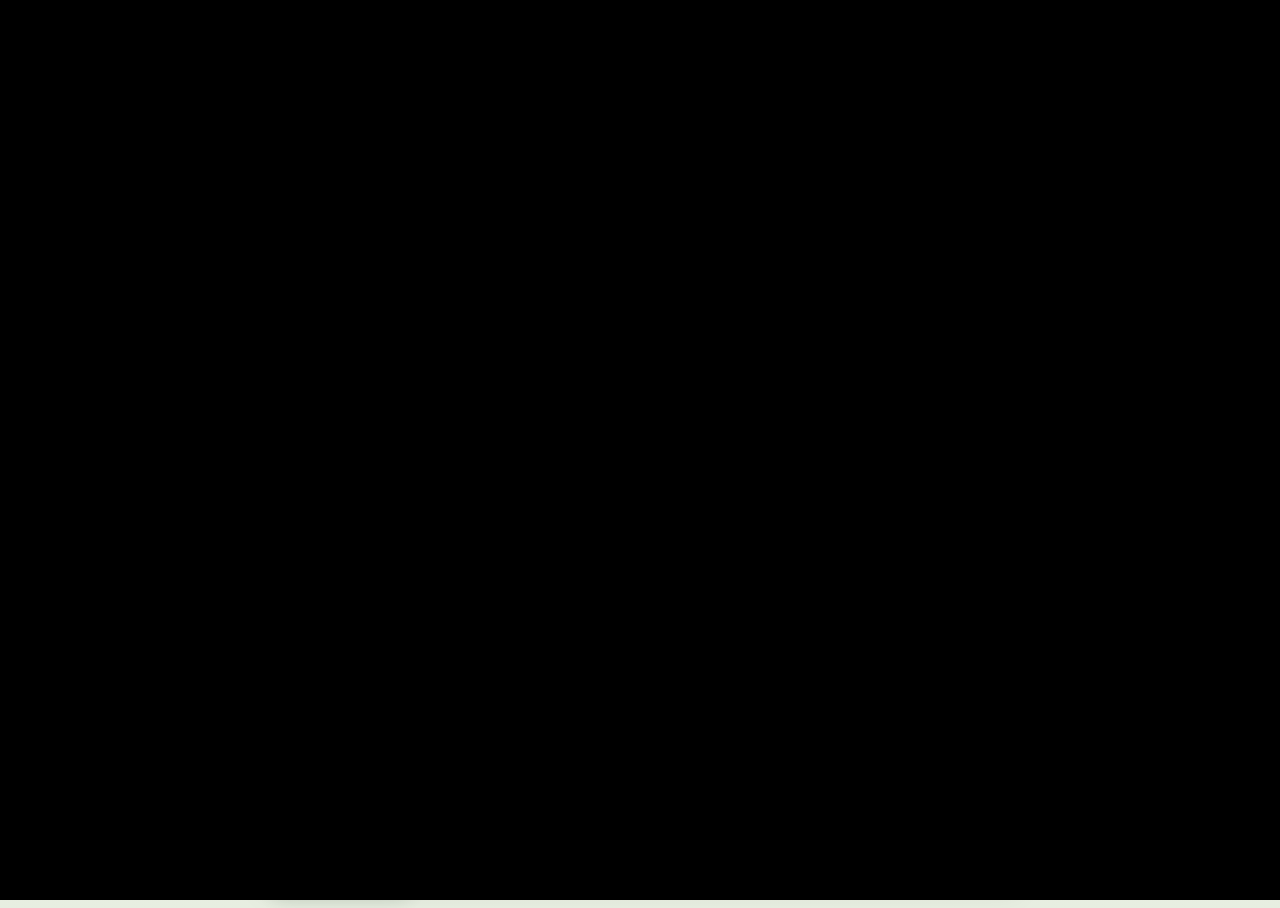
==== static/index.html @ 993420c3 "Add intro video splash" ====
<!doctype html>
<html lang="ru">
<head>
  <meta charset="utf-8"/>
  <meta name="viewport" content="width=device-width,initial-scale=1,viewport-fit=cover"/>
  <meta name="theme-color" content="#f3ead8"/>
  <title>Лавка Шамана</title>
  <script src="https://telegram.org/js/telegram-web-app.js?63"></script>
  <style id="shaman-inline">
:root{
  --paper:#f3ead8;--paper2:#fbf7ef;--ink:#171713;--muted:#716b5f;--gold:#c99135;--line:#d9cbb3;--ok:#2e6f48;--danger:#8a2e2e;
  --shadow:0 14px 38px rgba(32,26,16,.12);--radius:22px;
}
*{box-sizing:border-box}body{margin:0;background:linear-gradient(180deg,#efe3cf,#f8f1e6 35%,#efe8dc);color:var(--ink);font-family:Inter,system-ui,-apple-system,BlinkMacSystemFont,"Segoe UI",sans-serif}.app-shell{max-width:760px;margin:0 auto;min-height:100vh;padding-bottom:88px}.hero{display:flex;gap:18px;align-items:center;padding:22px 18px 14px}.logo{width:92px;height:92px;object-fit:cover;border-radius:26px;box-shadow:var(--shadow);border:1px solid rgba(0,0,0,.06)}.eyebrow{font-size:11px;font-weight:800;letter-spacing:.18em;color:var(--gold)}h1{margin:3px 0 6px;font-size:31px;line-height:1}.hero p{margin:0;color:var(--muted);font-size:14px;line-height:1.35}#content{padding:4px 16px 24px}.section{margin:16px 0}.section-head{display:flex;justify-content:space-between;align-items:center;margin-bottom:12px}.section-head h2{font-size:20px;margin:0}.muted{color:var(--muted)}.pill-row{display:flex;gap:8px;overflow:auto;padding-bottom:5px}.pill{white-space:nowrap;border:1px solid var(--line);background:rgba(255,255,255,.55);padding:10px 14px;border-radius:999px;font-weight:700}.pill.active{background:var(--ink);color:white;border-color:var(--ink)}.grid{display:grid;grid-template-columns:repeat(2,minmax(0,1fr));gap:12px}.card{background:rgba(255,255,255,.72);border:1px solid rgba(123,102,70,.16);border-radius:var(--radius);overflow:hidden;box-shadow:0 8px 24px rgba(38,29,14,.08)}.product-img{width:100%;aspect-ratio:1/1;object-fit:cover;background:#e9dfcd}.product-body{padding:12px}.product-title{font-weight:800;font-size:15px;min-height:38px}.product-desc{font-size:12px;color:var(--muted);line-height:1.35;min-height:34px;margin:6px 0}.price-row{display:flex;justify-content:space-between;align-items:center;gap:8px}.price{font-size:18px;font-weight:900}.btn{border:0;border-radius:14px;background:var(--ink);color:#fff;padding:11px 14px;font-weight:800}.btn.secondary{background:var(--paper);color:var(--ink);border:1px solid var(--line)}.btn.gold{background:var(--gold);color:#fff}.btn.danger{background:var(--danger)}.btn:disabled{opacity:.45}.panel{background:rgba(255,255,255,.72);border:1px solid rgba(123,102,70,.16);border-radius:var(--radius);padding:16px;box-shadow:0 8px 24px rgba(38,29,14,.07)}.stat-grid{display:grid;grid-template-columns:repeat(3,1fr);gap:10px}.stat{padding:14px;border-radius:18px;background:var(--paper2);border:1px solid var(--line)}.stat strong{display:block;font-size:20px}.stat span{font-size:11px;color:var(--muted)}.bottom-nav{position:fixed;left:50%;transform:translateX(-50%);bottom:0;width:min(760px,100%);display:grid;grid-template-columns:repeat(4,1fr);gap:6px;background:rgba(248,242,231,.94);backdrop-filter:blur(18px);padding:10px 12px calc(10px + env(safe-area-inset-bottom));border-top:1px solid rgba(0,0,0,.08);z-index:30}.bottom-nav button{border:0;background:transparent;padding:10px 6px;border-radius:14px;font-weight:800;color:var(--muted)}.bottom-nav button.active{background:var(--ink);color:#fff}.hidden{display:none!important}.cart-line{display:grid;grid-template-columns:62px 1fr auto;gap:10px;align-items:center;padding:10px 0;border-bottom:1px solid var(--line)}.cart-line img{width:62px;height:62px;border-radius:14px;object-fit:cover}.qty{display:flex;gap:6px;align-items:center}.qty button{width:30px;height:30px;border-radius:10px;border:1px solid var(--line);background:white;font-weight:900}.form{display:grid;gap:10px}.field{display:grid;gap:6px}.field label{font-size:12px;font-weight:800;color:var(--muted)}input,textarea,select{width:100%;padding:12px 13px;border-radius:14px;border:1px solid var(--line);background:#fffdf9;font:inherit;color:var(--ink)}textarea{min-height:90px;resize:vertical}.order{padding:12px 0;border-bottom:1px solid var(--line);display:flex;justify-content:space-between;gap:12px}.badge{display:inline-flex;padding:5px 8px;border-radius:999px;background:var(--paper);font-size:11px;font-weight:800}.ref-link{display:flex;gap:8px}.ref-link input{font-size:12px}.notice{padding:12px 14px;border-radius:16px;background:#fff6dd;border:1px solid #e9d29a;font-size:13px;line-height:1.35}.admin-list{display:grid;gap:10px}.admin-row{background:#fffdf9;border:1px solid var(--line);padding:12px;border-radius:16px;display:flex;justify-content:space-between;gap:12px;align-items:center}.admin-actions{display:flex;gap:6px;flex-wrap:wrap}.modal{position:fixed;inset:0;background:rgba(0,0,0,.44);display:flex;align-items:flex-end;justify-content:center;z-index:99}.modal-card{width:min(760px,100%);max-height:88vh;overflow:auto;background:var(--paper2);border-radius:24px 24px 0 0;padding:18px}.toast{position:fixed;left:50%;transform:translateX(-50%);bottom:100px;background:#171713;color:white;padding:12px 16px;border-radius:14px;z-index:100;box-shadow:var(--shadow)}.empty{text-align:center;padding:34px 18px;color:var(--muted)}@media(max-width:420px){.hero{align-items:flex-start}.logo{width:78px;height:78px}.hero h1{font-size:27px}.grid{gap:9px}.product-body{padding:10px}.stat-grid{grid-template-columns:1fr 1fr}.bottom-nav{grid-template-columns:repeat(4,1fr)} }

/* SHAMAN LIGHT THEME */
:root{
  --bg:#f4ecdc;
  --paper:#fffaf1;
  --green:#49684b;
  --green2:#78906d;
  --gold:#c79332;
  --text:#243126;
  --muted:#6f756d;
}

html,body{
  background:
    radial-gradient(circle at 15% 15%,rgba(199,147,50,.16),transparent 24%),
    radial-gradient(circle at 85% 20%,rgba(73,104,75,.14),transparent 26%),
    linear-gradient(180deg,#f8f1e5 0%,#efe4ce 55%,#e7eee1 100%) !important;
  color:var(--text)!important;
}

.card,.panel,.profile-card,.admin-card,.modal-card,.product-card,.category-card{
  background:rgba(255,250,241,.94)!important;
  border:1px solid rgba(73,104,75,.16)!important;
  box-shadow:0 12px 30px rgba(50,65,50,.10)!important;
  border-radius:24px!important;
}

button,.btn{
  border-radius:15px!important;
}

.bottom-nav{
  background:rgba(250,246,236,.94)!important;
  backdrop-filter:blur(14px);
  border-top:1px solid rgba(73,104,75,.14)!important;
}

.bottom-nav button.active{
  background:#304a34!important;
  color:white!important;
}

h1,h2,h3{
  color:#2d4230!important;
}

input,textarea,select{
  background:#fffdf8!important;
  border:1px solid rgba(73,104,75,.22)!important;
  border-radius:14px!important;
}

/* ===== SHAMAN PREMIUM HOME v2 ===== */

body{
  background:
    radial-gradient(circle at 10% 5%,rgba(213,169,79,.22),transparent 26%),
    radial-gradient(circle at 90% 13%,rgba(83,113,78,.17),transparent 28%),
    linear-gradient(180deg,#f9f2e4 0%,#f2e5ce 50%,#edf1e5 100%);
}

/* Большая природная шапка */
.hero{
  min-height:238px;
  margin:8px 8px 8px;
  padding:22px 18px 72px;
  align-items:flex-start;
  border-radius:28px;
  border:1px solid rgba(66,83,56,.14);
  background:
    radial-gradient(circle at 73% 13%,rgba(222,177,86,.44),transparent 21%),
    linear-gradient(180deg,#fff8e9 0%,#eee2c8 58%,#cbd3bc 100%);
  box-shadow:0 15px 38px rgba(57,49,32,.13);
}

/* горный силуэт */
.hero::before{
  content:"";
  position:absolute;
  left:0;
  right:0;
  bottom:0;
  height:105px;
  opacity:.72;
  background:
    linear-gradient(140deg,transparent 0 22%,#6f8068 22% 39%,transparent 39%),
    linear-gradient(220deg,transparent 0 20%,#445e48 20% 41%,transparent 41%),
    linear-gradient(150deg,transparent 0 36%,#2e4a34 36% 54%,transparent 54%);
  clip-path:polygon(
    0 100%,0 74%,9% 62%,18% 71%,29% 40%,38% 67%,
    51% 23%,61% 64%,72% 43%,84% 67%,100% 49%,100% 100%
  );
}

/* тёплое солнце */
.hero::after{
  content:"";
  position:absolute;
  width:115px;
  height:115px;
  right:8px;
  top:4px;
  border-radius:50%;
  background:radial-gradient(circle,rgba(221,173,79,.28),rgba(221,173,79,0) 70%);
}

/* логотип */
.logo{
  width:106px;
  height:106px;
  padding:3px;
  object-fit:contain;
  border-radius:24px;
  background:rgba(247,237,218,.88);
  border:1px solid rgba(42,55,40,.11);
  box-shadow:0 9px 26px rgba(46,39,25,.13);
}

/* текст бренда */
.hero > div{
  padding-top:2px;
}

.eyebrow{
  margin-bottom:7px;
  color:#b9852e;
  font-size:10px;
  font-weight:900;
  letter-spacing:.14em;
}

h1{
  margin:0 0 8px;
  font-size:31px;
  line-height:1;
  color:#294330;
  text-shadow:0 1px 0 rgba(255,255,255,.3);
}

.hero p{
  color:#60695f;
  font-size:13px;
  line-height:1.4;
  font-weight:650;
}

/* категории как природные плитки */
.pill-row{
  gap:9px;
  padding:4px 2px 10px;
}

.pill{
  min-width:82px;
  min-height:68px;
  display:flex;
  flex-direction:column;
  justify-content:center;
  align-items:center;
  gap:4px;
  padding:8px 12px;
  border-radius:18px;
  color:#445345;
  background:rgba(255,249,237,.88);
  border:1px solid rgba(56,82,57,.13);
  box-shadow:0 5px 16px rgba(55,49,34,.06);
}

.pill::before{
  content:"✦";
  display:block;
  color:#a67829;
  font-size:18px;
  line-height:1;
}

.pill.active{
  color:#fff;
  background:linear-gradient(145deg,#47694a,#294b32);
  border-color:#35583b;
  box-shadow:0 8px 18px rgba(46,74,51,.2);
}

.pill.active::before{
  color:#f0cf87;
}

/* заголовки */
.section-head{
  margin-top:18px;
  margin-bottom:13px;
}

.section-head h2{
  font-size:25px;
  color:#2c4733;
}

.section-head .muted{
  padding:5px 9px;
  border-radius:999px;
  background:rgba(255,250,240,.6);
  font-size:12px;
}

/* пустой каталог */
.empty{
  margin-top:12px;
  padding:34px 20px;
  border:1px dashed rgba(61,86,58,.18);
  border-radius:24px;
  background:rgba(255,250,240,.42);
  color:#74796f;
}

.empty::before{
  content:"🌿";
  display:block;
  margin-bottom:10px;
  font-size:30px;
}

/* нижняя навигация */
.bottom-nav{
  gap:6px;
  padding:7px 9px calc(7px + env(safe-area-inset-bottom));
  background:rgba(252,247,236,.96);
  border-top:1px solid rgba(54,75,52,.12);
  box-shadow:0 -8px 28px rgba(45,42,30,.08);
}

.bottom-nav button{
  min-height:60px;
  padding:6px 2px 5px;
  display:flex;
  flex-direction:column;
  align-items:center;
  justify-content:center;
  gap:3px;
  font-size:10px;
  color:#6f766d;
  border-radius:16px;
}

.bottom-nav button::before{
  display:block;
  font-size:21px;
  line-height:22px;
  color:inherit;
}

.bottom-nav button[data-tab="shop"]::before{
  content:"⌂";
}

.bottom-nav button[data-tab="cart"]::before{
  content:"▣";
}

.bottom-nav button[data-tab="profile"]::before{
  content:"♙";
}

.bottom-nav button[data-tab="admin"]::before{
  content:"⚙";
}

.bottom-nav button.active{
  color:#fff;
  background:linear-gradient(145deg,#456849,#2d5035);
  box-shadow:0 7px 18px rgba(47,75,52,.18);
}

/* телефон */
@media(max-width:420px){
  .hero{
    min-height:224px;
    padding:18px 14px 67px;
    gap:13px;
  }

  .logo{
    width:92px;
    height:92px;
  }

  h1{
    font-size:27px;
  }

  .hero p{
    font-size:12px;
  }

  .section-head h2{
    font-size:23px;
  }
}

</style>

<style id="hero-scene-patch">
.hero{
  min-height:245px!important;
  background:
    linear-gradient(90deg,rgba(249,242,226,.96) 0%,rgba(249,242,226,.82) 42%,rgba(249,242,226,.18) 72%,rgba(249,242,226,0) 100%),
    url('/hero-shaman.png') center bottom/cover no-repeat!important;
  border-radius:28px!important;
  overflow:hidden!important;
  padding-bottom:72px!important;
}
.hero::before,
.hero::after{
  display:none!important;
}
.logo{
  position:relative!important;
  z-index:3!important;
  width:104px!important;
  height:104px!important;
}
.hero > div{
  position:relative!important;
  z-index:3!important;
}
</style>


<style id="lavka-info-style">
.bottom-nav{
  grid-template-columns:repeat(5,1fr)!important;
}
.bottom-nav button[data-tab="info"]::before{
  content:"ⓘ"!important;
}
.info-page{
  display:grid;
  gap:12px;
  padding-bottom:14px;
}
.info-intro{
  padding:19px 17px;
  border-radius:24px;
  background:rgba(255,250,240,.92);
  border:1px solid rgba(68,84,59,.14);
  box-shadow:0 8px 24px rgba(52,45,30,.07);
}
.info-intro h2{
  margin:0 0 7px;
  font-size:26px;
}
.info-intro p{
  margin:0;
  color:#6f756d;
  line-height:1.5;
  font-size:13px;
}
.info-item{
  overflow:hidden;
  border-radius:19px;
  background:rgba(255,250,240,.92);
  border:1px solid rgba(68,84,59,.13);
  box-shadow:0 5px 18px rgba(52,45,30,.05);
}
.info-item summary{
  list-style:none;
  cursor:pointer;
  padding:16px;
  color:#304a34;
  font-weight:850;
  font-size:15px;
}
.info-item summary::-webkit-details-marker{
  display:none;
}
.info-item summary::after{
  content:"+";
  float:right;
  color:#b9852e;
  font-size:21px;
  line-height:16px;
}
.info-item[open] summary::after{
  content:"−";
}
.info-text{
  padding:0 16px 16px;
  color:#666e65;
  font-size:13px;
  line-height:1.55;
}
@media(max-width:420px){
  .bottom-nav button{
    font-size:9px!important;
  }
}
</style>


<style id="lavka-privacy-style">

#lavkaPrivacyGate{
  position:fixed;
  inset:0;
  z-index:9999;
  display:flex;
  align-items:flex-end;
  justify-content:center;
  padding:18px;
  background:rgba(24,34,25,.62);
  backdrop-filter:blur(8px);
}

.privacy-gate-card{
  width:min(520px,100%);
  max-height:90vh;
  overflow:auto;
  padding:24px 20px calc(22px + env(safe-area-inset-bottom));
  border-radius:28px;
  background:#fff9ef;
  border:1px solid rgba(68,84,59,.15);
  box-shadow:0 22px 60px rgba(20,30,20,.25);
}

.privacy-gate-symbol{
  margin-bottom:8px;
  font-size:34px;
}

.privacy-gate-card h2{
  margin:0 0 10px;
  font-size:25px;
  color:#304a34;
}

.privacy-gate-card p{
  margin:0 0 16px;
  color:#687067;
  font-size:14px;
  line-height:1.5;
}

.privacy-details{
  margin-bottom:16px;
  padding:12px 14px;
  border-radius:16px;
  background:#f2e8d7;
  color:#586258;
  font-size:13px;
  line-height:1.5;
}

.privacy-details summary{
  cursor:pointer;
  color:#304a34;
  font-weight:800;
}

.privacy-details div{
  padding-top:9px;
}

.privacy-check{
  display:flex;
  align-items:flex-start;
  gap:11px;
  margin:15px 0;
  color:#3f4a40;
  font-size:13px;
  line-height:1.45;
}

.privacy-check input{
  flex:0 0 auto;
  width:22px;
  height:22px;
  margin:1px 0 0;
  accent-color:#36583b;
}

.privacy-gate-card .btn{
  width:100%;
}

.privacy-link{
  display:block;
  width:100%;
  margin-top:12px;
  padding:8px;
  border:0;
  background:transparent;
  color:#8b6a31;
  font-size:13px;
  font-weight:750;
}

</style>


<style id="lavka-category-icons">
.pill[data-cat]::before {
  content: attr(data-category-icon) !important;
  display: block;
  font-family: "Apple Color Emoji", "Segoe UI Emoji",
               "Noto Color Emoji", sans-serif;
  font-size: 26px !important;
  line-height: 1.2;
}
</style>


<style id="lavka-category-wrap-v1">
.pill-row {
  display: grid !important;
  grid-template-columns: repeat(2, minmax(0, 1fr)) !important;
  gap: 8px !important;
  overflow: visible !important;
}
.pill-row > .pill {
  box-sizing: border-box;
  width: 100% !important;
  min-width: 0 !important;
  max-width: 100% !important;
  height: auto !important;
  min-height: 76px;
  white-space: normal !important;
  overflow-wrap: anywhere !important;
  word-break: normal !important;
  text-align: center !important;
  line-height: 1.3 !important;
  padding: 10px 8px !important;
  align-self: stretch;
}
</style>


<style id="hero-text-contrast-v1">
.hero .eyebrow{
  color:#f4c35a!important;
  font-weight:900!important;
  letter-spacing:.14em!important;
  text-shadow:
    0 2px 3px rgba(0,0,0,.78),
    0 0 12px rgba(0,0,0,.38)!important;
}

.hero h1{
  color:#fffdf5!important;
  font-weight:900!important;
  text-shadow:
    0 2px 4px rgba(0,0,0,.82),
    0 0 18px rgba(0,0,0,.35)!important;
}

.hero p{
  color:#fffdf5!important;
  font-weight:800!important;
  text-shadow:
    0 2px 3px rgba(0,0,0,.82),
    0 0 12px rgba(0,0,0,.35)!important;
}
</style>


<style id="hero-visual-fix-v2">
.hero{
  position:relative!important;
  overflow:hidden!important;
  background:
    url('/hero-shaman.png') center bottom / cover no-repeat!important;
}

.hero::before{
  content:""!important;
  position:absolute!important;
  inset:0!important;
  pointer-events:none!important;
  z-index:0!important;
  background:
    linear-gradient(
      90deg,
      rgba(255,255,255,.16) 0%,
      rgba(255,255,255,.10) 4%,
      rgba(255,255,255,.05) 8%,
      rgba(255,255,255,.02) 11%,
      rgba(255,255,255,0) 15%,
      rgba(255,255,255,0) 100%
    )!important;
}

.hero::after{
  content:none!important;
}

.hero > div,
.hero .logo{
  position:relative!important;
  z-index:2!important;
}

.hero .eyebrow{
  color:#f0bf57!important;
  font-weight:900!important;
  letter-spacing:.14em!important;
  text-shadow:
    0 1px 0 rgba(0,0,0,.95),
    0 2px 4px rgba(0,0,0,.90),
    0 6px 14px rgba(0,0,0,.55)!important;
}

.hero h1{
  color:#fffdf6!important;
  font-weight:900!important;
  text-shadow:
    0 1px 0 rgba(0,0,0,.98),
    0 2px 5px rgba(0,0,0,.92),
    0 8px 18px rgba(0,0,0,.58)!important;
}

.hero p{
  color:#fffaf0!important;
  font-weight:800!important;
  text-shadow:
    0 1px 0 rgba(0,0,0,.98),
    0 2px 5px rgba(0,0,0,.92),
    0 7px 16px rgba(0,0,0,.55)!important;
}
</style>


<style id="lv4-store-variants-v1">
.lv4-shop-variant{
  display:grid;
  grid-template-columns:38px 1fr 38px;
  align-items:center;
  gap:7px;
  margin:10px 0 11px;
}

.lv4-shop-arrow{
  width:38px;
  height:34px;
  padding:0;
  border:1px solid rgba(70,62,40,.18);
  border-radius:11px;
  background:rgba(255,255,255,.82);
  color:var(--ink);
  font-size:25px;
  line-height:1;
  font-weight:800;
}

.lv4-shop-arrow:disabled{
  opacity:.25;
}

.lv4-shop-size{
  min-height:34px;
  display:flex;
  align-items:center;
  justify-content:center;
  border:1px solid rgba(70,62,40,.16);
  border-radius:11px;
  background:rgba(255,255,255,.62);
  font-size:13px;
  font-weight:900;
  color:var(--ink);
  white-space:nowrap;
}
</style>


<style id="lavka-sales-v1">

.lavka-sales-grid{
  display:grid;
  grid-template-columns:1fr 1fr;
  gap:9px;
  margin:12px 0;
}

.lavka-sales-stat{
  padding:13px;
  border-radius:16px;
  background:rgba(255,255,255,.7);
  border:1px solid rgba(90,70,40,.14);
}

.lavka-sales-stat strong{
  display:block;
  font-size:20px;
  line-height:1.15;
}

.lavka-sales-stat span{
  display:block;
  margin-top:4px;
  font-size:11px;
  opacity:.72;
}

.lavka-sales-note{
  font-size:12px;
  line-height:1.4;
  margin:0 0 14px;
}

.lavka-order-filters{
  margin-bottom:14px;
}

.lavka-order-card{
  padding:14px;
  border-radius:17px;
  background:#fffdf9;
  border:1px solid var(--line);
}

.lavka-order-top{
  display:flex;
  justify-content:space-between;
  align-items:flex-start;
  gap:10px;
}

.lavka-order-sum{
  margin-top:3px;
  font-size:18px;
  font-weight:900;
}

.lavka-order-customer{
  margin-top:10px;
  font-weight:800;
}

.lavka-order-money{
  margin-top:9px;
  padding-top:9px;
  border-top:1px solid rgba(0,0,0,.07);
  font-size:12px;
}

.lavka-status-paid{
  background:#dff3df!important;
  color:#205d29!important;
}

.lavka-status-pending{
  background:#fff0c9!important;
  color:#77580c!important;
}

.lavka-status-cancelled{
  background:#f5dddd!important;
  color:#7a2828!important;
}

</style>


<style id="lavka-product-documents-v1">

.lavka-doc-grid{
  display:grid;
  grid-template-columns:1fr 1fr;
  gap:10px;
}

.lavka-doc-card{
  appearance:none;
  width:100%;
  padding:0;
  overflow:hidden;
  text-align:left;
  border:1px solid rgba(80,65,40,.15);
  border-radius:16px;
  background:#fffdf9;
  color:var(--ink);
}

.lavka-doc-thumb{
  width:100%;
  aspect-ratio:3/4;
  object-fit:cover;
  display:block;
  background:#eee7dc;
}

.lavka-doc-name{
  padding:10px 10px 3px;
  font-size:13px;
  font-weight:900;
}

.lavka-doc-open{
  padding:0 10px 10px;
  font-size:11px;
}

.lavka-doc-pdf-icon{
  aspect-ratio:3/4;
  display:flex;
  align-items:center;
  justify-content:center;
  background:#f1e7d7;
  font-size:30px;
  font-weight:900;
}

</style>


<style id="lavka-product-info-v2">

.product-desc{
  display:-webkit-box!important;
  -webkit-box-orient:vertical;
  -webkit-line-clamp:3;
  overflow:hidden!important;
  min-height:0!important;
  max-height:4.3em!important;
  margin:7px 0 2px!important;
}

.product-desc:empty{
  display:none!important;
}

.lavka-product-more{
  border:0;
  background:transparent;
  padding:5px 0 9px;
  color:#745827;
  font-size:12px;
  font-weight:900;
}

.lavka-product-more::after{
  content:" ›";
  font-size:17px;
}

.detail-v2-image{
  width:100%;
  max-height:340px;
  object-fit:contain;
  display:block;
  border-radius:18px;
  background:#eee5d8;
}

.detail-v2-text{
  margin-top:16px;
  white-space:pre-wrap;
  font-size:14px;
  line-height:1.6;
}

.detail-v2-variants{
  display:grid;
  grid-template-columns:42px 1fr 42px;
  gap:8px;
  align-items:center;
  margin-top:18px;
}

.detail-v2-variants .lv4-shop-size:only-child{
  grid-column:1/-1;
}

.detail-v2-buy{
  display:flex;
  align-items:center;
  justify-content:space-between;
  gap:12px;
  margin-top:18px;
  padding-top:14px;
  border-top:1px solid rgba(0,0,0,.08);
}

.detail-v2-price{
  font-size:24px;
  font-weight:900;
}

</style>


<style id="lavka-faq-v1">

.faq-category{
  margin-top:14px;
}

.faq-category:first-child{
  margin-top:4px;
}

.faq-category-title{
  margin:0 0 8px;
  font-size:13px;
  font-weight:900;
  opacity:.72;
}

.faq-question{
  margin:8px 0;
  border:1px solid rgba(70,55,30,.12);
  border-radius:14px;
  background:rgba(255,255,255,.45);
  overflow:hidden;
}

.faq-question summary{
  padding:13px 14px;
  cursor:pointer;
  font-weight:800;
  line-height:1.35;
}

.faq-answer{
  padding:0 14px 14px;
  white-space:pre-wrap;
  line-height:1.55;
  font-size:14px;
}

.faq-admin-row{
  align-items:center;
  gap:10px;
}

.faq-admin-copy{
  flex:1;
  min-width:0;
}

.faq-active-row{
  display:flex;
  align-items:center;
  gap:10px;
  padding:8px 0 14px;
  font-weight:700;
}

.faq-active-row input{
  width:20px;
  height:20px;
}

</style>


<style id="lavka-faq-admin-fix-v1">

.faq-edit-card{
  width:100%;
  display:flex;
  align-items:center;
  justify-content:space-between;
  gap:12px;
  padding:14px;
  margin:0 0 9px;
  border:1px solid rgba(70,55,30,.13);
  border-radius:15px;
  background:rgba(255,255,255,.58);
  color:inherit;
  text-align:left;
}

.faq-edit-main{
  flex:1;
  min-width:0;
}

.faq-edit-main strong{
  display:block;
  margin-bottom:5px;
  line-height:1.35;
}

.faq-edit-arrow{
  font-size:27px;
  font-weight:800;
  opacity:.55;
}

</style>


<style id="lavka-pvz-search-v2">

/* Старый select остаётся только для внутренней логики */
#coPvz{
  display:none!important;
}

#coPvzSearch{
  width:100%;
}

#pvzHint{
  margin-top:8px;
  font-size:12px;
  line-height:1.4;
}

.pvz-results{
  display:flex;
  flex-direction:column;
  gap:8px;
  margin-top:10px;
  max-height:360px;
  overflow-y:auto;
  -webkit-overflow-scrolling:touch;
}

.pvz-result{
  appearance:none;
  width:100%;
  display:block;
  padding:12px 13px;
  border:1px solid rgba(80,65,40,.14);
  border-radius:14px;
  background:rgba(255,255,255,.64);
  color:inherit;
  text-align:left;
  cursor:pointer;
}

.pvz-result:active{
  transform:scale(.99);
}

.pvz-result.selected{
  border-width:2px;
}

.pvz-result-title{
  font-size:13px;
  font-weight:900;
  margin-bottom:4px;
}

.pvz-result-address{
  font-size:13px;
  line-height:1.4;
  font-weight:700;
}

.pvz-result-code{
  margin-top:5px;
  font-size:11px;
  opacity:.65;
}

.pvz-result-check{
  margin-top:7px;
  font-size:12px;
  font-weight:900;
}

.pvz-selected{
  padding:11px 12px;
  border:1px solid rgba(80,65,40,.15);
  border-radius:13px;
  background:rgba(255,255,255,.62);
}

.pvz-selected-label{
  margin-bottom:4px;
  font-size:11px;
  font-weight:900;
  opacity:.65;
  text-transform:uppercase;
  letter-spacing:.04em;
}

</style>

  <script src="https://st.max.ru/js/max-web-app.js"></script>

<style id="hero-social-links-v1">
.hero-social{
  position:absolute!important;
  left:0!important;
  right:0!important;
  bottom:18px!important;
  z-index:5!important;
  display:flex!important;
  justify-content:space-between!important;
  align-items:center!important;
  padding:0 74px!important;
  pointer-events:none!important;
}
.hero-social a{
  width:64px!important;
  height:64px!important;
  display:block!important;
  border-radius:50%!important;
  overflow:hidden!important;
  pointer-events:auto!important;
  text-decoration:none!important;
  background:transparent!important;
  border:0!important;
  box-shadow:0 5px 16px rgba(0,0,0,.35)!important;
  transition:transform .15s ease!important;
}
.hero-social a:active{
  transform:scale(.94)!important;
}
.hero-social img{
  display:block!important;
  width:100%!important;
  height:100%!important;
  object-fit:contain!important;
}
@media(max-width:420px){
  .hero-social{
    bottom:16px!important;
    padding:0 64px!important;
  }
  .hero-social a{
    width:56px!important;
    height:56px!important;
  }
}
</style>

<style id="hero-social-position-fix-v2">
.hero > .hero-social{
  position:absolute!important;
  left:0!important;
  right:0!important;
  bottom:18px!important;
  top:auto!important;
  width:100%!important;
  z-index:10!important;
  display:flex!important;
  justify-content:space-between!important;
  align-items:center!important;
  padding:0 64px!important;
  pointer-events:none!important;
}
.hero > .hero-social a{
  width:56px!important;
  height:56px!important;
  display:block!important;
  border-radius:50%!important;
  overflow:hidden!important;
  pointer-events:auto!important;
}
.hero > .hero-social img{
  width:100%!important;
  height:100%!important;
  display:block!important;
  object-fit:contain!important;
}
@media(min-width:421px){
  .hero > .hero-social{
    padding:0 110px!important;
  }
  .hero > .hero-social a{
    width:64px!important;
    height:64px!important;
  }
}
</style>
<script src="/screen-check.js?v=1790761083"></script>
<script src="/desktop-layout.js?v=1790760732"></script>
<style>
#lavkaIntro{position:fixed;inset:0;z-index:999999;background:#000;display:flex;align-items:center;justify-content:center;overflow:hidden}
#lavkaIntro video{width:100%;height:100%;object-fit:cover;background:#000}
#lavkaIntro.hide{opacity:0;transition:opacity .45s ease}
</style>
</head>
<body>
<div id="lavkaIntro">
  <video id="lavkaIntroVideo" autoplay muted playsinline preload="auto">
    <source src="/static/intro.mp4" type="video/mp4">
  </video>
</div>

  <div class="app-shell">
    <header class="hero">
      <img src="/logo.jpg" alt="Лавка Шамана" class="logo"/>
      <div>
        <div class="eyebrow">ПРИРОДА • ЗНАНИЯ • ГАРМОНИЯ</div>
        <h1>Лавка Шамана</h1>
        <p>Ближе к природе. Ближе к себе.</p>
      </div>
      <div class="hero-social">
        <a href="https://t.me/ShamanGrib" target="_blank" rel="noopener noreferrer" aria-label="Telegram">
          <img src="/file_00000000bd308210a74a9da1e4509053.png" alt="Telegram">
        </a>
        <a href="https://max.ru/id26509411367_biz" target="_blank" rel="noopener noreferrer" aria-label="MAX">
          <img src="/file_00000000a35c8243a9d7c5ef0a892a4c.png" alt="MAX">
        </a>
      </div>
    </header>

    <main id="content"></main>

    <nav class="bottom-nav">
      <button data-tab="shop" class="active">Главная</button>
      <button data-tab="cart">Корзина <span id="cartBadge"></span></button>
      <button data-tab="profile">Профиль</button>
      <button data-tab="info">Информация</button>
      <button data-tab="admin" id="adminTab">Админ</button>
    </nav>
  </div>

  <template id="toastTpl"><div class="toast"></div></template>
  <script src="/app-admin-v4.js?v=orders_1790783935"></script>
<script>
(function(){
 const intro=document.getElementById("lavkaIntro");
 const video=document.getElementById("lavkaIntroVideo");
 if(!intro||!video)return;
 let done=false;
 function closeIntro(){
   if(done)return;
   done=true;
   intro.classList.add("hide");
   setTimeout(()=>intro.remove(),500);
 }
 video.addEventListener("ended",closeIntro,{once:true});
 video.addEventListener("error",closeIntro,{once:true});
 video.play().catch(()=>closeIntro());
 setTimeout(closeIntro,9000);
})();
</script>
</body>
</html>
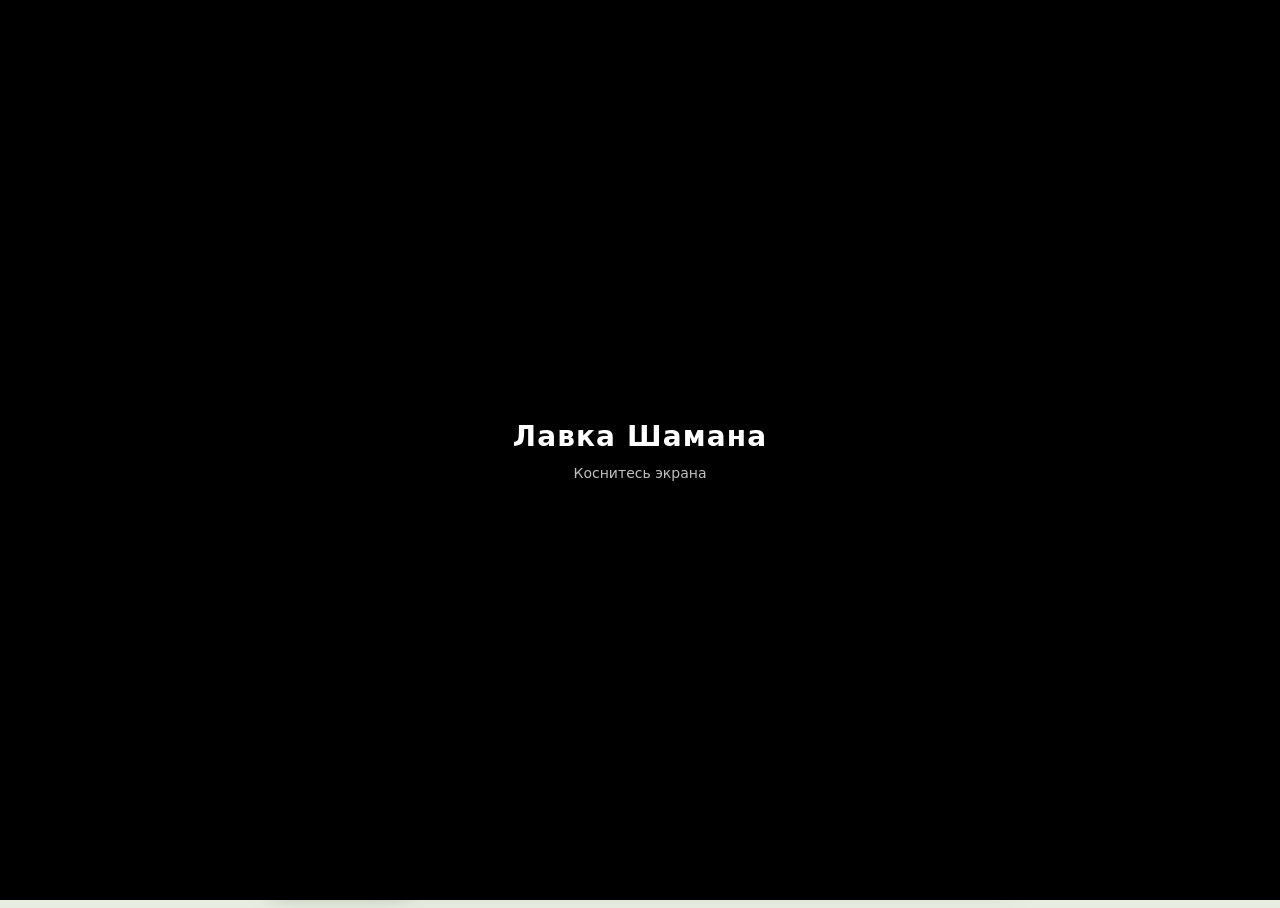
==== commit 2c40b4e5: "Make intro video robust in Telegram" ====
--- a/static/index.html
+++ b/static/index.html
@@ -1,6 +1,9 @@
 <!doctype html>
 <html lang="ru">
 <head>
+<meta http-equiv="Cache-Control" content="no-cache, no-store, must-revalidate">
+<meta http-equiv="Pragma" content="no-cache">
+<meta http-equiv="Expires" content="0">
   <meta charset="utf-8"/>
   <meta name="viewport" content="width=device-width,initial-scale=1,viewport-fit=cover"/>
   <meta name="theme-color" content="#f3ead8"/>
@@ -1184,19 +1187,42 @@
 <script src="/screen-check.js?v=1790761083"></script>
 <script src="/desktop-layout.js?v=1790760732"></script>
 <style>
-#lavkaIntro{position:fixed;inset:0;z-index:999999;background:#000;display:flex;align-items:center;justify-content:center;overflow:hidden}
-#lavkaIntro video{width:100%;height:100%;object-fit:cover;background:#000}
-#lavkaIntro.hide{opacity:0;transition:opacity .45s ease}
-</style>
+#lavkaIntro{
+ position:fixed;inset:0;z-index:2147483647;
+ background:#000;overflow:hidden;
+ display:flex;align-items:center;justify-content:center;
+ opacity:1;visibility:visible;
+}
+#lavkaIntro video{
+ position:absolute;inset:0;width:100%;height:100%;
+ object-fit:cover;background:#000;
+}
+#lavkaIntroFallback{
+ position:absolute;inset:0;z-index:2;
+ display:flex;flex-direction:column;
+ align-items:center;justify-content:center;
+ background:#000;color:#fff;text-align:center;
+ transition:opacity .25s ease;
+}
+#lavkaIntro.playing #lavkaIntroFallback{opacity:0;pointer-events:none}
+#lavkaIntro.closing{opacity:0;transition:opacity .45s ease}
+.lavkaIntroTitle{font-size:28px;font-weight:700;letter-spacing:.04em}
+.lavkaIntroTap{font-size:14px;opacity:.75;margin-top:12px}
+</style>
+
 </head>
 <body>
-<div id="lavkaIntro">
-  <video id="lavkaIntroVideo" autoplay muted playsinline preload="auto">
-    <source src="/static/intro.mp4" type="video/mp4">
+<div id="lavkaIntro" aria-label="Заставка Лавки Шамана">
+  <video id="lavkaIntroVideo" muted autoplay playsinline webkit-playsinline preload="auto">
+    <source src="/intro.mp4?v=1790949370" type="video/mp4">
   </video>
+  <div id="lavkaIntroFallback">
+    <div class="lavkaIntroTitle">Лавка Шамана</div>
+    <div class="lavkaIntroTap">Коснитесь экрана</div>
+  </div>
 </div>
 
-  <div class="app-shell">
+<div class="app-shell">
     <header class="hero">
       <img src="/logo.jpg" alt="Лавка Шамана" class="logo"/>
       <div>
@@ -1229,21 +1255,67 @@
   <script src="/app-admin-v4.js?v=orders_1790783935"></script>
 <script>
 (function(){
- const intro=document.getElementById("lavkaIntro");
+ const box=document.getElementById("lavkaIntro");
  const video=document.getElementById("lavkaIntroVideo");
- if(!intro||!video)return;
- let done=false;
- function closeIntro(){
-   if(done)return;
-   done=true;
-   intro.classList.add("hide");
-   setTimeout(()=>intro.remove(),500);
+ if(!box||!video)return;
+
+ let closed=false;
+ let started=false;
+
+ const closeIntro=()=>{
+   if(closed)return;
+   closed=true;
+   box.classList.add("closing");
+   setTimeout(()=>box.remove(),500);
+ };
+
+ const startVideo=()=>{
+   if(closed)return;
+   video.muted=true;
+   video.defaultMuted=true;
+   video.setAttribute("muted","");
+   video.setAttribute("playsinline","");
+   video.setAttribute("webkit-playsinline","");
+   const promise=video.play();
+   if(promise&&promise.then){
+     promise.then(()=>{
+       started=true;
+       box.classList.add("playing");
+     }).catch(()=>{});
+   }
+ };
+
+ video.addEventListener("playing",()=>{
+   started=true;
+   box.classList.add("playing");
+ });
+
+ video.addEventListener("ended",closeIntro,{once:true});
+
+ video.addEventListener("error",()=>{
+   setTimeout(closeIntro,2500);
+ },{once:true});
+
+ box.addEventListener("pointerdown",startVideo);
+ box.addEventListener("touchstart",startVideo,{passive:true});
+ box.addEventListener("click",startVideo);
+
+ if(document.readyState==="loading"){
+   document.addEventListener("DOMContentLoaded",startVideo,{once:true});
+ }else{
+   startVideo();
  }
- video.addEventListener("ended",closeIntro,{once:true});
- video.addEventListener("error",closeIntro,{once:true});
- video.play().catch(()=>closeIntro());
- setTimeout(closeIntro,9000);
+
+ video.addEventListener("loadeddata",startVideo,{once:true});
+ video.addEventListener("canplay",startVideo,{once:true});
+
+ setTimeout(()=>{
+   if(!started) startVideo();
+ },500);
+
+ setTimeout(closeIntro,12000);
 })();
 </script>
+
 </body>
 </html>
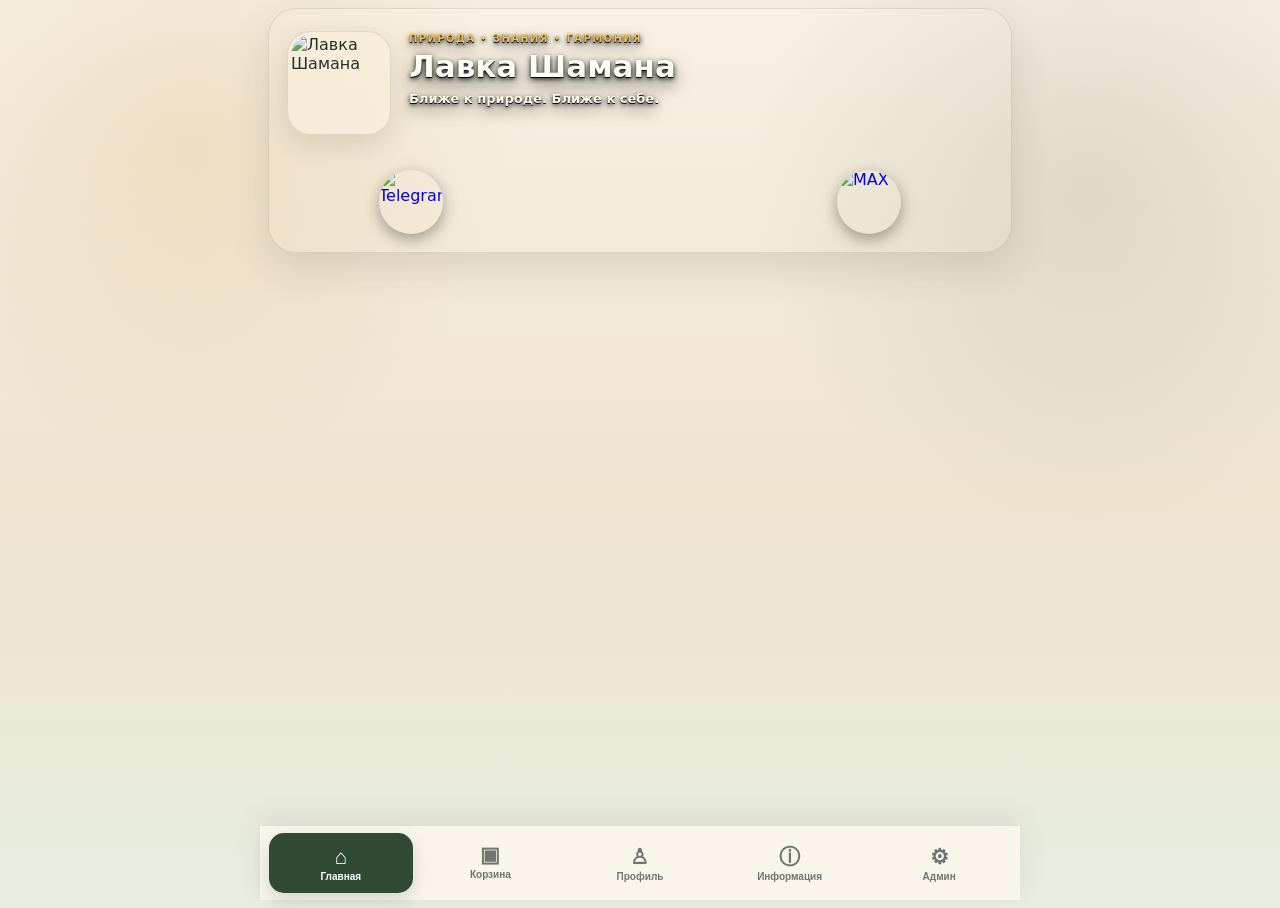
==== commit 63b525ab: "Use dedicated intro launch page" ====
--- a/static/index.html
+++ b/static/index.html
@@ -1,9 +1,6 @@
 <!doctype html>
 <html lang="ru">
 <head>
-<meta http-equiv="Cache-Control" content="no-cache, no-store, must-revalidate">
-<meta http-equiv="Pragma" content="no-cache">
-<meta http-equiv="Expires" content="0">
   <meta charset="utf-8"/>
   <meta name="viewport" content="width=device-width,initial-scale=1,viewport-fit=cover"/>
   <meta name="theme-color" content="#f3ead8"/>
@@ -1186,43 +1183,9 @@
 </style>
 <script src="/screen-check.js?v=1790761083"></script>
 <script src="/desktop-layout.js?v=1790760732"></script>
-<style>
-#lavkaIntro{
- position:fixed;inset:0;z-index:2147483647;
- background:#000;overflow:hidden;
- display:flex;align-items:center;justify-content:center;
- opacity:1;visibility:visible;
-}
-#lavkaIntro video{
- position:absolute;inset:0;width:100%;height:100%;
- object-fit:cover;background:#000;
-}
-#lavkaIntroFallback{
- position:absolute;inset:0;z-index:2;
- display:flex;flex-direction:column;
- align-items:center;justify-content:center;
- background:#000;color:#fff;text-align:center;
- transition:opacity .25s ease;
-}
-#lavkaIntro.playing #lavkaIntroFallback{opacity:0;pointer-events:none}
-#lavkaIntro.closing{opacity:0;transition:opacity .45s ease}
-.lavkaIntroTitle{font-size:28px;font-weight:700;letter-spacing:.04em}
-.lavkaIntroTap{font-size:14px;opacity:.75;margin-top:12px}
-</style>
-
 </head>
 <body>
-<div id="lavkaIntro" aria-label="Заставка Лавки Шамана">
-  <video id="lavkaIntroVideo" muted autoplay playsinline webkit-playsinline preload="auto">
-    <source src="/intro.mp4?v=1790949370" type="video/mp4">
-  </video>
-  <div id="lavkaIntroFallback">
-    <div class="lavkaIntroTitle">Лавка Шамана</div>
-    <div class="lavkaIntroTap">Коснитесь экрана</div>
-  </div>
-</div>
-
-<div class="app-shell">
+  <div class="app-shell">
     <header class="hero">
       <img src="/logo.jpg" alt="Лавка Шамана" class="logo"/>
       <div>
@@ -1253,69 +1216,5 @@
 
   <template id="toastTpl"><div class="toast"></div></template>
   <script src="/app-admin-v4.js?v=orders_1790783935"></script>
-<script>
-(function(){
- const box=document.getElementById("lavkaIntro");
- const video=document.getElementById("lavkaIntroVideo");
- if(!box||!video)return;
-
- let closed=false;
- let started=false;
-
- const closeIntro=()=>{
-   if(closed)return;
-   closed=true;
-   box.classList.add("closing");
-   setTimeout(()=>box.remove(),500);
- };
-
- const startVideo=()=>{
-   if(closed)return;
-   video.muted=true;
-   video.defaultMuted=true;
-   video.setAttribute("muted","");
-   video.setAttribute("playsinline","");
-   video.setAttribute("webkit-playsinline","");
-   const promise=video.play();
-   if(promise&&promise.then){
-     promise.then(()=>{
-       started=true;
-       box.classList.add("playing");
-     }).catch(()=>{});
-   }
- };
-
- video.addEventListener("playing",()=>{
-   started=true;
-   box.classList.add("playing");
- });
-
- video.addEventListener("ended",closeIntro,{once:true});
-
- video.addEventListener("error",()=>{
-   setTimeout(closeIntro,2500);
- },{once:true});
-
- box.addEventListener("pointerdown",startVideo);
- box.addEventListener("touchstart",startVideo,{passive:true});
- box.addEventListener("click",startVideo);
-
- if(document.readyState==="loading"){
-   document.addEventListener("DOMContentLoaded",startVideo,{once:true});
- }else{
-   startVideo();
- }
-
- video.addEventListener("loadeddata",startVideo,{once:true});
- video.addEventListener("canplay",startVideo,{once:true});
-
- setTimeout(()=>{
-   if(!started) startVideo();
- },500);
-
- setTimeout(closeIntro,12000);
-})();
-</script>
-
 </body>
 </html>
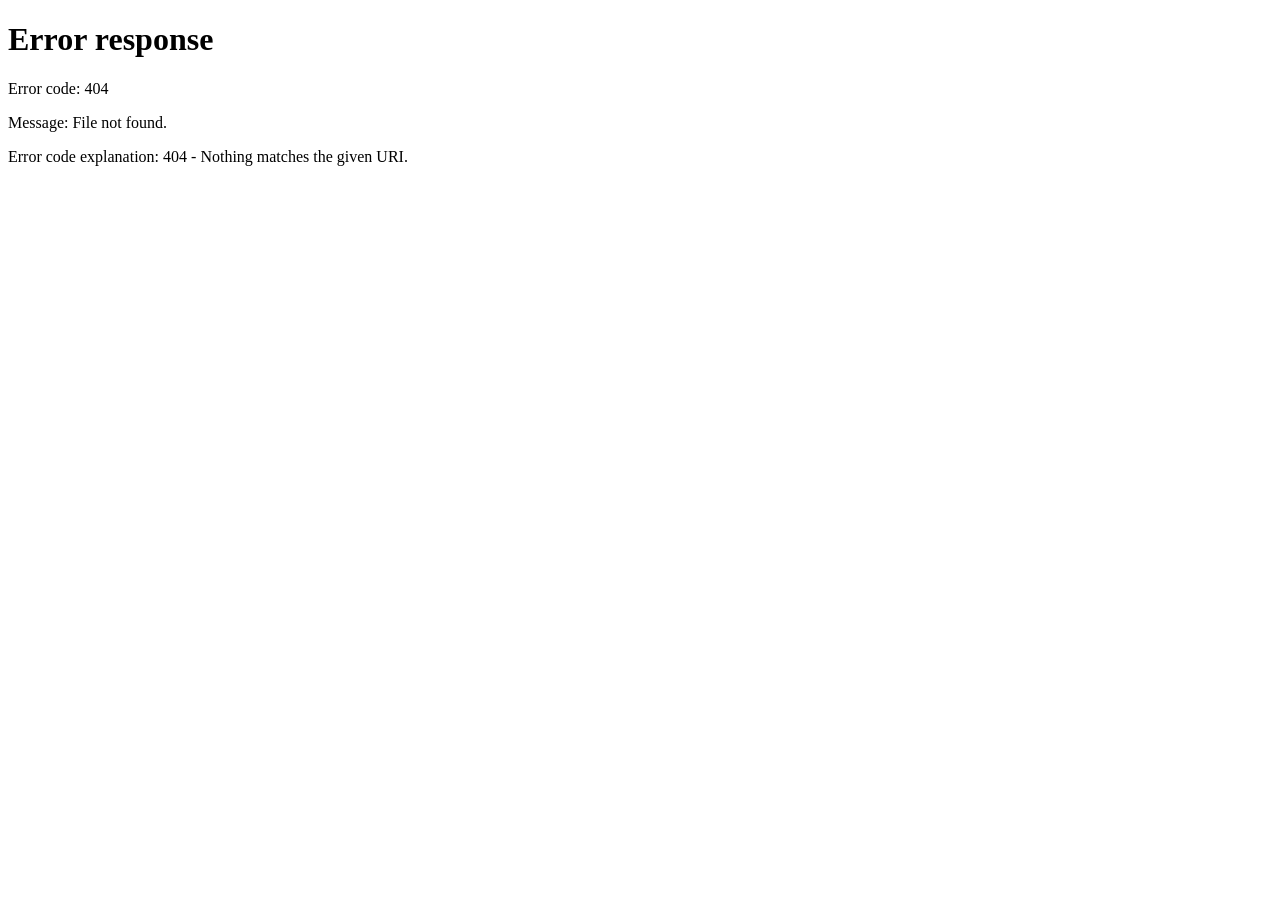
==== commit bc0763c1: "Finalize Telegram intro video" ====
--- a/static/index.html
+++ b/static/index.html
@@ -1,7 +1,7 @@
 <!doctype html>
 <html lang="ru">
-<head>
-  <meta charset="utf-8"/>
+<head><script id="LAVKA_INTRO_REDIRECT_V4">(function(){try{var q=new URLSearchParams(location.search);if(!q.get("intro_done"))location.replace("/intro-launch-1790951641.html?v=1790951641&"+q.toString());}catch(e){}})();</script>
+<meta charset="utf-8"/>
   <meta name="viewport" content="width=device-width,initial-scale=1,viewport-fit=cover"/>
   <meta name="theme-color" content="#f3ead8"/>
   <title>Лавка Шамана</title>
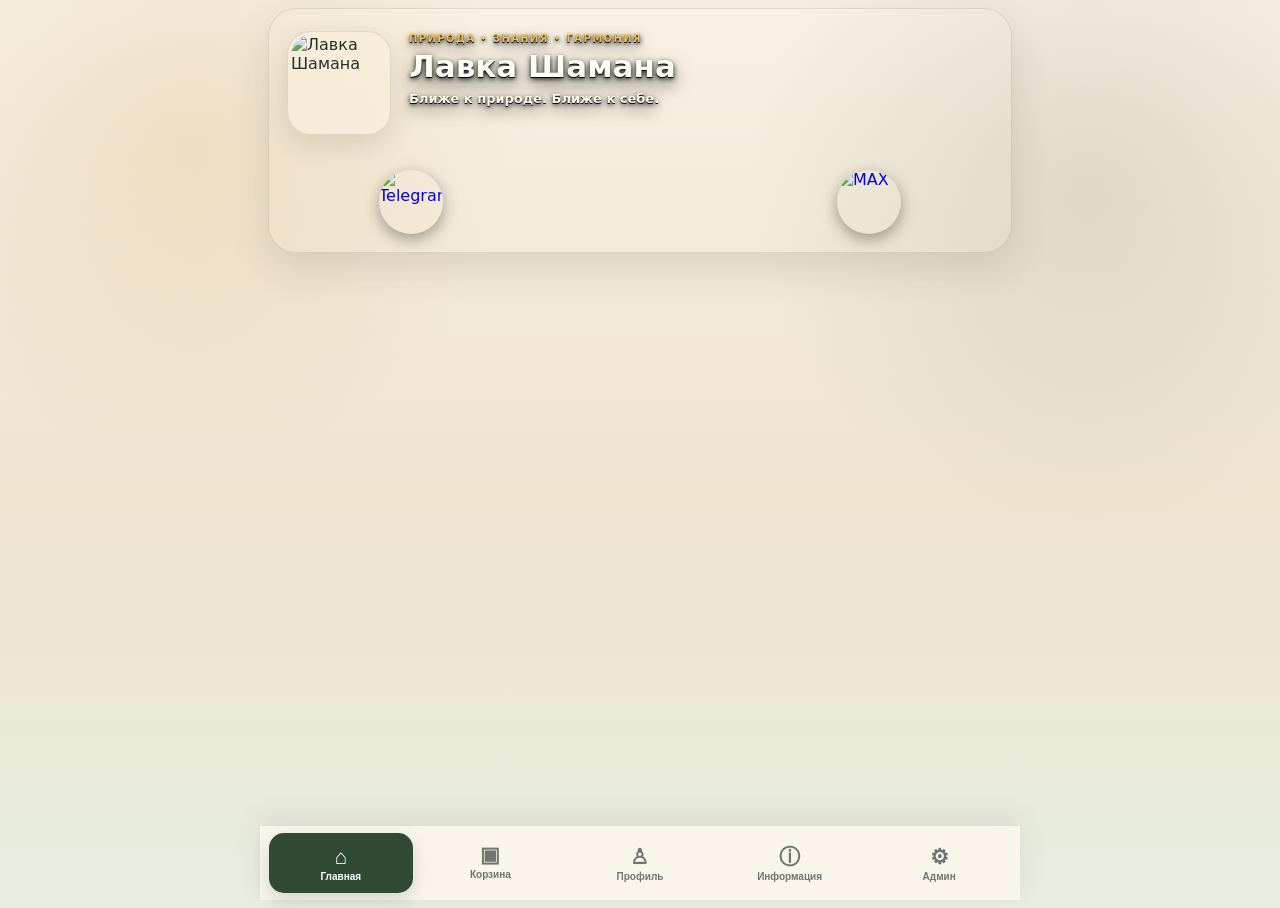
==== commit 4ec49064: "Disable intro to restore direct shop startup" ====
--- a/static/index.html
+++ b/static/index.html
@@ -1,6 +1,6 @@
 <!doctype html>
 <html lang="ru">
-<head><script id="LAVKA_INTRO_REDIRECT_V4">(function(){try{var q=new URLSearchParams(location.search);if(!q.get("intro_done"))location.replace("/intro-launch-1790951641.html?v=1790951641&"+q.toString());}catch(e){}})();</script>
+<head>
 <meta charset="utf-8"/>
   <meta name="viewport" content="width=device-width,initial-scale=1,viewport-fit=cover"/>
   <meta name="theme-color" content="#f3ead8"/>
@@ -1183,6 +1183,7 @@
 </style>
 <script src="/screen-check.js?v=1790761083"></script>
 <script src="/desktop-layout.js?v=1790760732"></script>
+<style id="LAVKA_INTRO_DISABLED">#lavkaIntro,#lavka-inline-intro,#intro{display:none!important;visibility:hidden!important;pointer-events:none!important}</style>
 </head>
 <body>
   <div class="app-shell">
